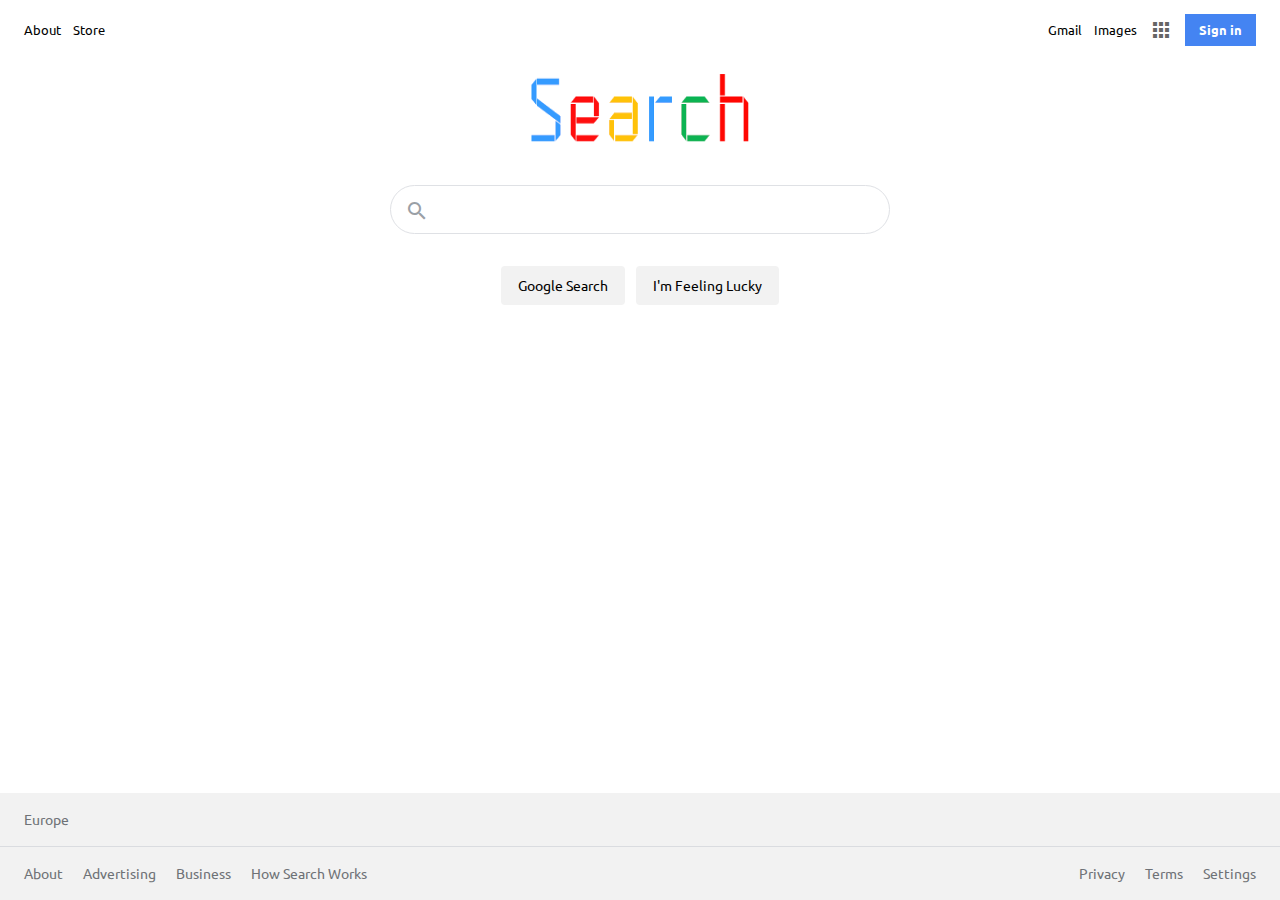
==== google-homepage/index.html @ da6ea975 "Add files via upload" ====
<!DOCTYPE html>
<html lang="en">
  <head>
    <meta charset="UTF-8">
    <meta name="viewport" content="width=device-width, initial-scale=1.0">
    <title>Search</title>
    <link href="https://fonts.googleapis.com/icon?family=Material+Icons" rel="stylesheet">
    <link href="https://fonts.googleapis.com/css2?family=Ubuntu:wght@300;400;500;700&display=swap" rel="stylesheet">
    <link href="style.css" rel="stylesheet">
  </head>
  <body>
    <div class="container">
      <nav>
        <ul>
          <li><a href="#">About</a></li>
          <li><a href="#">Store</a></li>
          <li class="right-side"><a href="#">Gmail</a></li>
          <li><a href="#">Images</a></li>
          <li><a href="#"><i class="material-icons">apps</i></a></li>
          <li><a href="#" class="login-btn">Sign in</a></li>
        </ul>
      </nav><!-- Navigation -->
      <main>
        <img src="search.png" alt="Search logo">
        <form>
          <div>
            <label class="material-icons" for="mySearch" aria-label="Search">search</label>
            <input type="search" id="mySearch" name="q" title="Search">
          </div>
          <div class="form-btns">
            <button>Google Search</button>
            <button>I'm Feeling Lucky</button>
          </div>
        </form>
      </main><!-- Main -->
      <footer>
        <div class="region"><p><a href="#">Europe</a></p></div>
        <div class="footer-nav">
          <p><a href="#">About</a></p>
          <p><a href="#">Advertising</a></p>
          <p><a href="#">Business</a></p>
          <p><a href="#">How Search Works</a></p>
          <p class="right-footer"><a href="#">Privacy</a></p>
          <p><a href="#">Terms</a></p>
          <p><a href="#">Settings</a></p>
        </div>
      </footer><!-- Footer -->
    </div><!-- Container -->
  </body>
</html>
---- google-homepage/style.css ----
/* CSS Reset */
/* Resetting margins, paddings, and borders */
html, body,
h1, h2, h3, h4, h5, h6,
a, p, span,
em, small, strong,
sub, sup,
mark, del, ins, strike,
abbr, dfn,
blockquote, q, cite,
code, pre,
ol, ul, li, dl, dt, dd,
div, section, article,
main, aside, nav,
header, hgroup, footer,
img, figure, figcaption,
address, time,
audio, video,
canvas, iframe,
details, summary,
fieldset, form, label, legend,
table, caption,
tbody, tfoot, thead,
tr, th, td {
  border: 0;
  margin: 0;
  padding: 0;
}

/* Box sizing */
html {
  box-sizing: border-box;
}

*, *:before, *:after {
  box-sizing: inherit;
}

/* Sizing - Height */
body {
  min-height: 100vh;
}

/* Typography */
body {
  font-size: 1rem;
  line-height: 1.5;
}

* {
  font-family: inherit;
  font-size: inherit;
  line-height: inherit;
}

a,
a:visited {
  color: inherit;
}

/* Resetting specific element styles */
ol,
ul {
  list-style: none;
}

img,
video {
  display: block;
  max-width: 100%;
}

img {
  border-style: none;
}

a {
  text-decoration: none;
}

/* General styles */
body {
  background-color: #fff;
  font-size: 0.875rem;
  font-family: 'Ubuntu', sans-serif;
}

.container {
  display: flex;
  flex-direction: column;
  min-height: 100vh;
}

/* Navigation */
nav {
  align-items: center;
  display: flex;
  flex-direction: row;
  min-height: 60px;
  padding: 0 1.5rem;
}

nav ul {
  display: flex;
  padding: .3rem 0;
  flex: 100%;
  align-items: center;
  flex-wrap: wrap;
}

nav a {
  display: block;
  font-size: 0.8125rem;
}

nav ul li {
  margin-right: 12px;
}

nav ul li.right-side {
  margin-left: auto;
}

nav ul li:last-child {
  margin-right: 0;
}

nav i.material-icons {
  opacity: .6;
  vertical-align: middle;
}

nav i.material-icons:hover {
  opacity: 1;
}

nav .login-btn {
  background-color: #4484f2;
  border: 1px solid transparent;
  color: #fff;
  font-weight: bold;
  padding: .3rem .8rem;
}

/* Main section */
main {
  align-items: center;
  display: flex;
  flex-direction: column;
  flex: 1;
  padding: 0 1.5rem;
}

@media screen and (max-width: 600px) {
  main {
    justify-content: center;
  }
}

img {
  height: 100px;
  width: 285px;
}

form {
  margin-top: 25px;
}

form div {
  position: relative; 
}

form label {
  color: #9AA0A6;
  left: 15px;
  position: absolute;
  top: 14px;
  z-index: 2;
}

form input {
  border: 1px solid #dfe1e5;
  border-radius: 30px;
  display: block;
  outline: none;
  padding: .8rem 1rem .8rem 3rem;
  width: 500px;
}

@media screen and (max-width: 520px) {
  form input {
    width: 90vw;
  }
}

form input:hover, 
form input:focus {
  box-shadow: 0 0 8px #d9d9d9;
  transform: scaleY(1.1);
}

form .form-btns { 
  margin: 2rem 0;
  text-align: center;
}

form .form-btns button {
  background-color: #f2f2f2;
  border: 1px solid transparent;
  border-radius: 4px;
  display: inline-block;
  padding: .5rem 1rem;
}

@media screen and (max-width: 320px) {
  form .form-btns button {
    border-radius: 30px;
    width: 100%;
  }
  
  form .form-btns button:first-child {
    margin-bottom: 10px;
  }
}

form .form-btns button:hover {
  border: 1px solid #c1c1c1;
}

form .form-btns button:first-child {
  margin-right: .5rem;
}

/* Footer */
footer {
  background-color: #f2f2f2;
  color: #6f7277;
}

.region, 
.footer-nav {
  align-items: center;
  display: flex;
  flex-wrap: wrap;
  padding: 1rem 1.5rem;
}

.region {
  border-bottom: 1px solid #dadce0;
}

footer .footer-nav p {
  margin-right: 20px;
}

footer .footer-nav p.right-footer {
  margin-left: auto;
}

@media screen and (max-width: 767px) {
  footer .footer-nav p {
    line-height: 1.7;
  }
  
  footer .footer-nav p.right-footer {
    margin-left: initial;
  }
}

footer .footer-nav p:last-child {
  margin-right: 0;
}
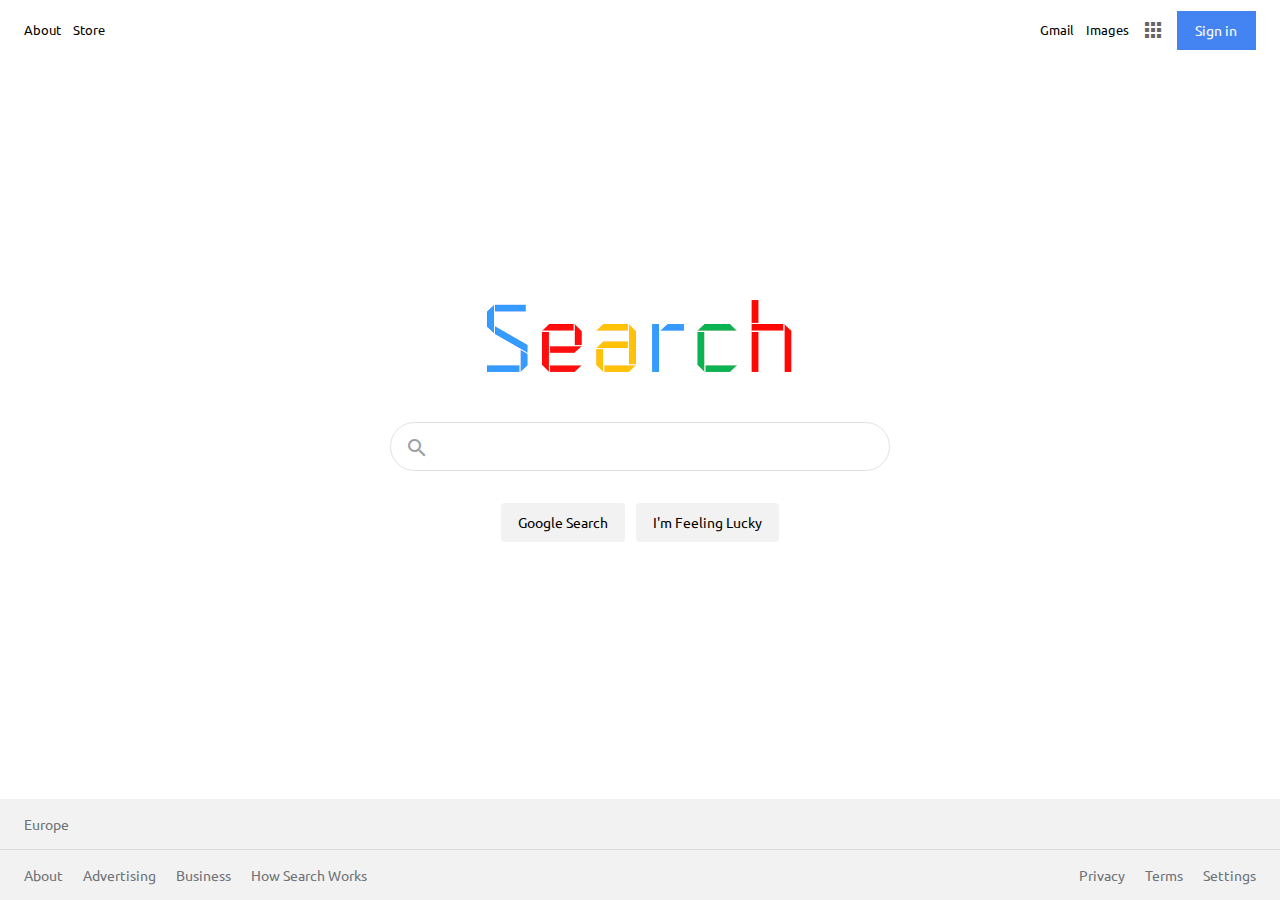
==== commit 81c2cae6: "Add files via upload" ====
--- a/google-homepage/index.html
+++ b/google-homepage/index.html
@@ -17,7 +17,7 @@
           <li class="right-side"><a href="#">Gmail</a></li>
           <li><a href="#">Images</a></li>
           <li><a href="#"><i class="material-icons">apps</i></a></li>
-          <li><a href="#" class="login-btn">Sign in</a></li>
+          <li><button type="button" class="login-btn">Sign in</button></li>
         </ul>
       </nav><!-- Navigation -->
       <main>
@@ -28,13 +28,13 @@
             <input type="search" id="mySearch" name="q" title="Search">
           </div>
           <div class="form-btns">
-            <button>Google Search</button>
-            <button>I'm Feeling Lucky</button>
+            <button type="button">Google Search</button>
+            <button type="button">I'm Feeling Lucky</button>
           </div>
         </form>
       </main><!-- Main -->
       <footer>
-        <div class="region"><p><a href="#">Europe</a></p></div>
+        <div class="region"><p>Europe</p></div>
         <div class="footer-nav">
           <p><a href="#">About</a></p>
           <p><a href="#">Advertising</a></p>
--- a/google-homepage/style.css
+++ b/google-homepage/style.css
@@ -113,6 +113,10 @@
   font-size: 0.8125rem;
 }
 
+nav a:hover {
+  text-decoration: underline;
+}
+
 nav ul li {
   margin-right: 12px;
 }
@@ -138,8 +142,15 @@
   background-color: #4484f2;
   border: 1px solid transparent;
   color: #fff;
-  font-weight: bold;
-  padding: .3rem .8rem;
+  cursor: pointer;
+  font-weight: ;
+  outline: none;
+  padding: .5rem 1.1rem;
+  transition: background-color .3s;
+}
+
+nav .login-btn:hover {
+  background-color: #3669c1;
 }
 
 /* Main section */
@@ -148,22 +159,12 @@
   display: flex;
   flex-direction: column;
   flex: 1;
-  padding: 0 1.5rem;
-}
-
-@media screen and (max-width: 600px) {
-  main {
-    justify-content: center;
-  }
-}
-
-img {
-  height: 100px;
-  width: 285px;
+  justify-content: center;
+  padding: 2rem 1.5rem;
 }
 
 form {
-  margin-top: 25px;
+  margin-top: 30px;
 }
 
 form div {
@@ -204,30 +205,32 @@
   text-align: center;
 }
 
-form .form-btns button {
+.form-btns button {
   background-color: #f2f2f2;
   border: 1px solid transparent;
   border-radius: 4px;
+  cursor: pointer;
   display: inline-block;
   padding: .5rem 1rem;
+  transition: border .3s;
+}
+
+.form-btns button:hover {
+  border: 1px solid #c1c1c1;
 }
 
 @media screen and (max-width: 320px) {
-  form .form-btns button {
+  .form-btns button {
     border-radius: 30px;
     width: 100%;
   }
   
-  form .form-btns button:first-child {
+  .form-btns button:first-child {
     margin-bottom: 10px;
   }
 }
 
-form .form-btns button:hover {
-  border: 1px solid #c1c1c1;
-}
-
-form .form-btns button:first-child {
+.form-btns button:first-child {
   margin-right: .5rem;
 }
 
@@ -237,12 +240,16 @@
   color: #6f7277;
 }
 
+footer a:hover {
+  text-decoration: underline;
+}
+
 .region, 
 .footer-nav {
   align-items: center;
   display: flex;
   flex-wrap: wrap;
-  padding: 1rem 1.5rem;
+  padding: .9rem 1.5rem;
 }
 
 .region {
